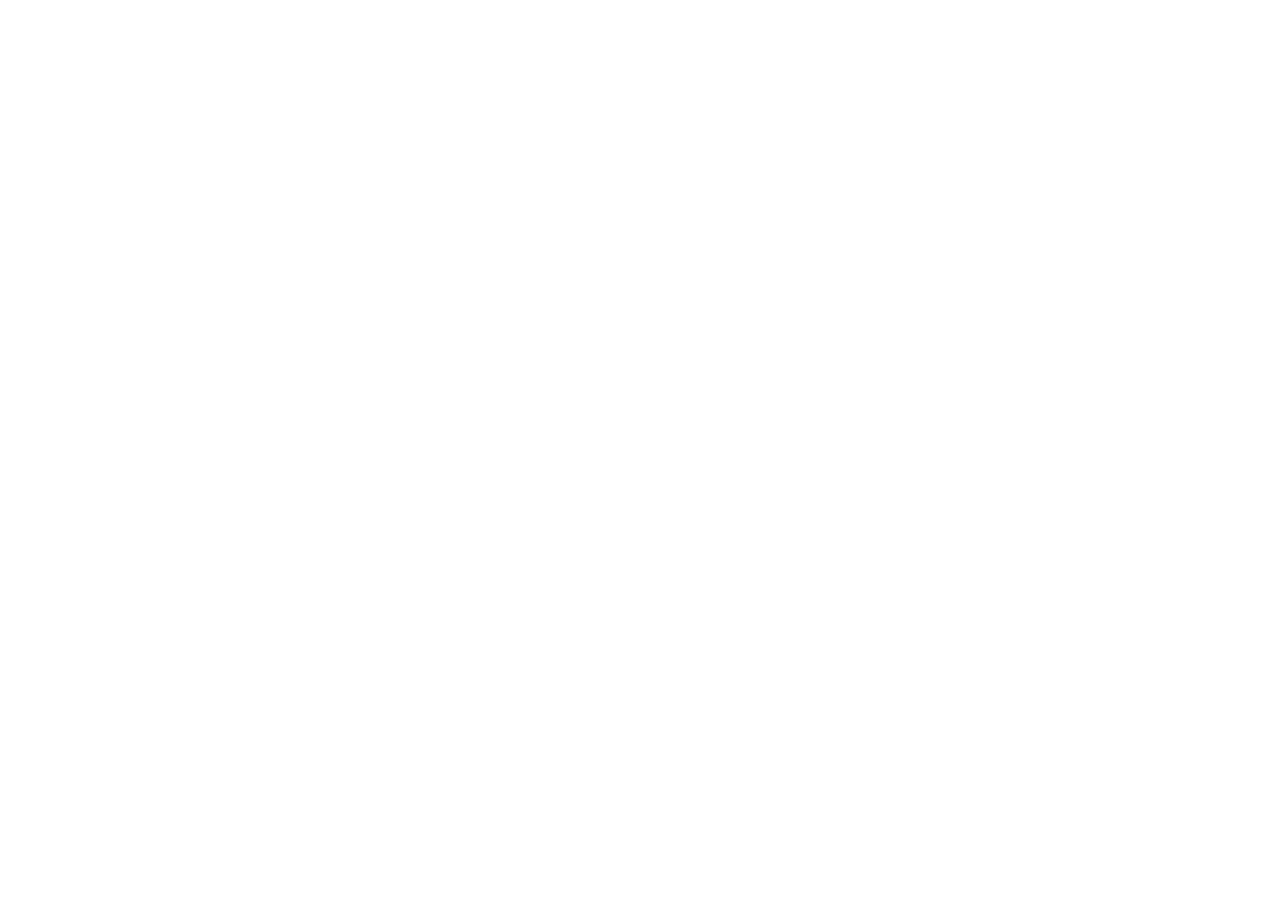
==== login.html @ d41504a4 "init project" ====
<!DOCTYPE html>
<html lang="en">
<head>
    <meta charset="UTF-8">
    <meta http-equiv="X-UA-Compatible" content="IE=edge">
    <meta name="viewport" content="width=device-width, initial-scale=1.0">
    <title>Document</title>
</head>
<body>
    
</body>
</html>
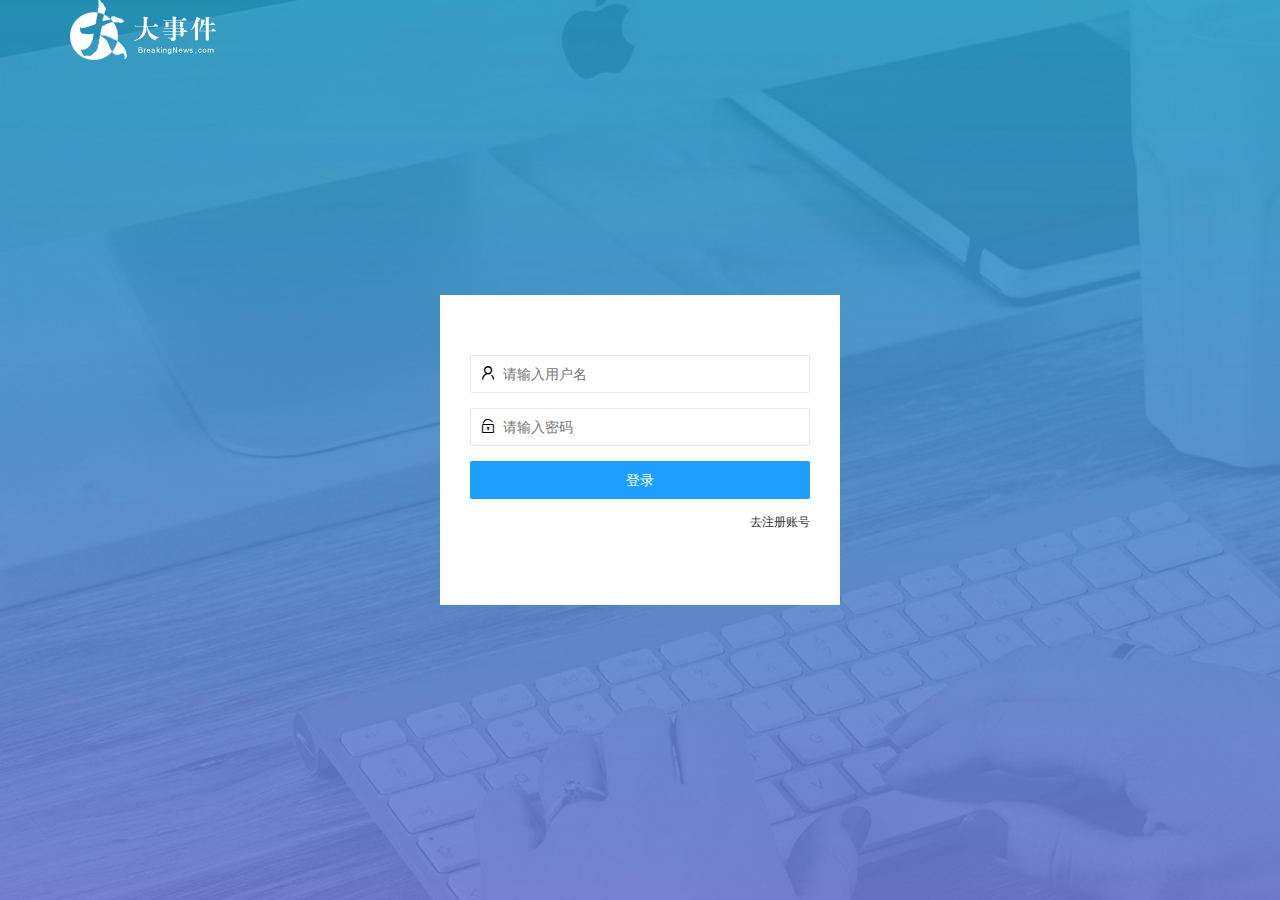
==== commit d4bcec95: "完成了登录/注册功能的开发login.html" ====
--- a/login.html
+++ b/login.html
@@ -1,12 +1,98 @@
 <!DOCTYPE html>
 <html lang="en">
+
 <head>
     <meta charset="UTF-8">
     <meta http-equiv="X-UA-Compatible" content="IE=edge">
     <meta name="viewport" content="width=device-width, initial-scale=1.0">
-    <title>Document</title>
+    <title>大事件-登录/注册</title>
+    <!-- 导入 layui 的样式 -->
+    <link rel="stylesheet" href="./assets/lib/layui/css/layui.css">
+    <!-- 导入自己的样式 -->
+    <link rel="stylesheet" href="./assets/css/login.css">
 </head>
+
 <body>
-    
+    <!-- 头部的 LOGO 区域 -->
+    <div class="layui-main">
+        <img src="./assets/images/logo.png" alt="">
+    </div>
+
+    <!-- 登录/注册区域 -->
+    <div class="loginAndRegBox">
+        <div class="title-box"></div>
+        <!-- 登录的DIV -->
+        <div class="login-box">
+            <!-- 登录的表单 -->
+            <form class="layui-form" id="form-login">
+                <!-- 用户名 -->
+                <div class="layui-form-item">
+                    <i class="layui-icon layui-icon-username"></i>
+                    <input type="text" name="username" required lay-verify="required" placeholder="请输入用户名"
+                        autocomplete="off" class="layui-input">
+                </div>
+                <!-- 密码 -->
+                <div class="layui-form-item">
+                    <i class="layui-icon layui-icon-password"></i>
+                    <input type="password" name="password" required lay-verify="required|pwd" placeholder="请输入密码"
+                        autocomplete="off" class="layui-input">
+                </div>
+                <!-- 登录按钮 -->
+                <div class="layui-form-item">
+                    <!-- 注意：表单提交按钮和普通按钮的区别，就是看有无 lay-submit 这个属性 -->
+                    <button class="layui-btn layui-btn-fluid layui-btn-normal" lay-submit>登录</button>
+                </div>
+                <!-- 去注册账号 -->
+                <div class="layui-form-item links">
+                    <a href="#" id="link_reg">去注册账号</a>
+                </div>
+            </form>
+        </div>
+
+        <!-- 注册的DIV -->
+        <div class="reg-box">
+            <!-- 注册的表单 -->
+            <form class="layui-form" id="form_reg">
+                <!-- 用户名 -->
+                <div class="layui-form-item">
+                    <i class="layui-icon layui-icon-username"></i>
+                    <input type="text" name="username" required lay-verify="required" placeholder="请输入用户名"
+                        autocomplete="off" class="layui-input">
+                </div>
+                <!-- 密码 -->
+                <div class="layui-form-item">
+                    <i class="layui-icon layui-icon-password"></i>
+                    <input type="password" name="password" required lay-verify="required|pwd" placeholder="请输入密码"
+                        autocomplete="off" class="layui-input">
+                </div>
+                <!-- 再次确认密码 -->
+                <div class="layui-form-item">
+                    <i class="layui-icon layui-icon-password"></i>
+                    <input type="password" name="repassword" required lay-verify="required|pwd|repwd" placeholder="再次确认密码"
+                        autocomplete="off" class="layui-input">
+                </div>
+                <!-- 注册按钮 -->
+                <div class="layui-form-item">
+                    <!-- 注意：表单提交按钮和普通按钮的区别，就是看有无 lay-submit 这个属性 -->
+                    <button class="layui-btn layui-btn-fluid layui-btn-normal" lay-submit>注册</button>
+                </div>
+                <!-- 去登录账号 -->
+                <div class="layui-form-item links">
+                    <a href="#" id="link_login">去登录</a>
+                </div>
+            </form>
+        </div>
+    </div>
+
+    <!-- 导入 layui 的JS文件 -->
+    <script src="./assets/lib/layui/layui.all.js"></script>
+    <!-- 导入jQuery -->
+    <script src="./assets/lib/jquery.js"></script>
+    <!-- 导入自己封装的 baseAPI.js -->
+    <!-- 只能放在此位置，因为要等导入了各类包之后，在自己渲染之前 -->
+    <script src="./assets/js/base.js"></script>
+    <!-- 导入自己的login.js -->
+    <script src="./assets/js/login.js"></script>
 </body>
+
 </html>--- a/assets/lib/layui/css/layui.css
+++ b/assets/lib/layui/css/layui.css
@@ -0,0 +1,2 @@
+/** layui-v2.5.5 MIT License By https://www.layui.com */
+ .layui-inline,img{display:inline-block;vertical-align:middle}h1,h2,h3,h4,h5,h6{font-weight:400}.layui-edge,.layui-header,.layui-inline,.layui-main{position:relative}.layui-body,.layui-edge,.layui-elip{overflow:hidden}.layui-btn,.layui-edge,.layui-inline,img{vertical-align:middle}.layui-btn,.layui-disabled,.layui-icon,.layui-unselect{-moz-user-select:none;-webkit-user-select:none;-ms-user-select:none}.layui-elip,.layui-form-checkbox span,.layui-form-pane .layui-form-label{text-overflow:ellipsis;white-space:nowrap}.layui-breadcrumb,.layui-tree-btnGroup{visibility:hidden}blockquote,body,button,dd,div,dl,dt,form,h1,h2,h3,h4,h5,h6,input,li,ol,p,pre,td,textarea,th,ul{margin:0;padding:0;-webkit-tap-highlight-color:rgba(0,0,0,0)}a:active,a:hover{outline:0}img{border:none}li{list-style:none}table{border-collapse:collapse;border-spacing:0}h4,h5,h6{font-size:100%}button,input,optgroup,option,select,textarea{font-family:inherit;font-size:inherit;font-style:inherit;font-weight:inherit;outline:0}pre{white-space:pre-wrap;white-space:-moz-pre-wrap;white-space:-pre-wrap;white-space:-o-pre-wrap;word-wrap:break-word}body{line-height:24px;font:14px Helvetica Neue,Helvetica,PingFang SC,Tahoma,Arial,sans-serif}hr{height:1px;margin:10px 0;border:0;clear:both}a{color:#333;text-decoration:none}a:hover{color:#777}a cite{font-style:normal;*cursor:pointer}.layui-border-box,.layui-border-box *{box-sizing:border-box}.layui-box,.layui-box *{box-sizing:content-box}.layui-clear{clear:both;*zoom:1}.layui-clear:after{content:'\20';clear:both;*zoom:1;display:block;height:0}.layui-inline{*display:inline;*zoom:1}.layui-edge{display:inline-block;width:0;height:0;border-width:6px;border-style:dashed;border-color:transparent}.layui-edge-top{top:-4px;border-bottom-color:#999;border-bottom-style:solid}.layui-edge-right{border-left-color:#999;border-left-style:solid}.layui-edge-bottom{top:2px;border-top-color:#999;border-top-style:solid}.layui-edge-left{border-right-color:#999;border-right-style:solid}.layui-disabled,.layui-disabled:hover{color:#d2d2d2!important;cursor:not-allowed!important}.layui-circle{border-radius:100%}.layui-show{display:block!important}.layui-hide{display:none!important}@font-face{font-family:layui-icon;src:url(../font/iconfont.eot?v=250);src:url(../font/iconfont.eot?v=250#iefix) format('embedded-opentype'),url(../font/iconfont.woff2?v=250) format('woff2'),url(../font/iconfont.woff?v=250) format('woff'),url(../font/iconfont.ttf?v=250) format('truetype'),url(../font/iconfont.svg?v=250#layui-icon) format('svg')}.layui-icon{font-family:layui-icon!important;font-size:16px;font-style:normal;-webkit-font-smoothing:antialiased;-moz-osx-font-smoothing:grayscale}.layui-icon-reply-fill:before{content:"\e611"}.layui-icon-set-fill:before{content:"\e614"}.layui-icon-menu-fill:before{content:"\e60f"}.layui-icon-search:before{content:"\e615"}.layui-icon-share:before{content:"\e641"}.layui-icon-set-sm:before{content:"\e620"}.layui-icon-engine:before{content:"\e628"}.layui-icon-close:before{content:"\1006"}.layui-icon-close-fill:before{content:"\1007"}.layui-icon-chart-screen:before{content:"\e629"}.layui-icon-star:before{content:"\e600"}.layui-icon-circle-dot:before{content:"\e617"}.layui-icon-chat:before{content:"\e606"}.layui-icon-release:before{content:"\e609"}.layui-icon-list:before{content:"\e60a"}.layui-icon-chart:before{content:"\e62c"}.layui-icon-ok-circle:before{content:"\1005"}.layui-icon-layim-theme:before{content:"\e61b"}.layui-icon-table:before{content:"\e62d"}.layui-icon-right:before{content:"\e602"}.layui-icon-left:before{content:"\e603"}.layui-icon-cart-simple:before{content:"\e698"}.layui-icon-face-cry:before{content:"\e69c"}.layui-icon-face-smile:before{content:"\e6af"}.layui-icon-survey:before{content:"\e6b2"}.layui-icon-tree:before{content:"\e62e"}.layui-icon-upload-circle:before{content:"\e62f"}.layui-icon-add-circle:before{content:"\e61f"}.layui-icon-download-circle:before{content:"\e601"}.layui-icon-templeate-1:before{content:"\e630"}.layui-icon-util:before{content:"\e631"}.layui-icon-face-surprised:before{content:"\e664"}.layui-icon-edit:before{content:"\e642"}.layui-icon-speaker:before{content:"\e645"}.layui-icon-down:before{content:"\e61a"}.layui-icon-file:before{content:"\e621"}.layui-icon-layouts:before{content:"\e632"}.layui-icon-rate-half:before{content:"\e6c9"}.layui-icon-add-circle-fine:before{content:"\e608"}.layui-icon-prev-circle:before{content:"\e633"}.layui-icon-read:before{content:"\e705"}.layui-icon-404:before{content:"\e61c"}.layui-icon-carousel:before{content:"\e634"}.layui-icon-help:before{content:"\e607"}.layui-icon-code-circle:before{content:"\e635"}.layui-icon-water:before{content:"\e636"}.layui-icon-username:before{content:"\e66f"}.layui-icon-find-fill:before{content:"\e670"}.layui-icon-about:before{content:"\e60b"}.layui-icon-location:before{content:"\e715"}.layui-icon-up:before{content:"\e619"}.layui-icon-pause:before{content:"\e651"}.layui-icon-date:before{content:"\e637"}.layui-icon-layim-uploadfile:before{content:"\e61d"}.layui-icon-delete:before{content:"\e640"}.layui-icon-play:before{content:"\e652"}.layui-icon-top:before{content:"\e604"}.layui-icon-friends:before{content:"\e612"}.layui-icon-refresh-3:before{content:"\e9aa"}.layui-icon-ok:before{content:"\e605"}.layui-icon-layer:before{content:"\e638"}.layui-icon-face-smile-fine:before{content:"\e60c"}.layui-icon-dollar:before{content:"\e659"}.layui-icon-group:before{content:"\e613"}.layui-icon-layim-download:before{content:"\e61e"}.layui-icon-picture-fine:before{content:"\e60d"}.layui-icon-link:before{content:"\e64c"}.layui-icon-diamond:before{content:"\e735"}.layui-icon-log:before{content:"\e60e"}.layui-icon-rate-solid:before{content:"\e67a"}.layui-icon-fonts-del:before{content:"\e64f"}.layui-icon-unlink:before{content:"\e64d"}.layui-icon-fonts-clear:before{content:"\e639"}.layui-icon-triangle-r:before{content:"\e623"}.layui-icon-circle:before{content:"\e63f"}.layui-icon-radio:before{content:"\e643"}.layui-icon-align-center:before{content:"\e647"}.layui-icon-align-right:before{content:"\e648"}.layui-icon-align-left:before{content:"\e649"}.layui-icon-loading-1:before{content:"\e63e"}.layui-icon-return:before{content:"\e65c"}.layui-icon-fonts-strong:before{content:"\e62b"}.layui-icon-upload:before{content:"\e67c"}.layui-icon-dialogue:before{content:"\e63a"}.layui-icon-video:before{content:"\e6ed"}.layui-icon-headset:before{content:"\e6fc"}.layui-icon-cellphone-fine:before{content:"\e63b"}.layui-icon-add-1:before{content:"\e654"}.layui-icon-face-smile-b:before{content:"\e650"}.layui-icon-fonts-html:before{content:"\e64b"}.layui-icon-form:before{content:"\e63c"}.layui-icon-cart:before{content:"\e657"}.layui-icon-camera-fill:before{content:"\e65d"}.layui-icon-tabs:before{content:"\e62a"}.layui-icon-fonts-code:before{content:"\e64e"}.layui-icon-fire:before{content:"\e756"}.layui-icon-set:before{content:"\e716"}.layui-icon-fonts-u:before{content:"\e646"}.layui-icon-triangle-d:before{content:"\e625"}.layui-icon-tips:before{content:"\e702"}.layui-icon-picture:before{content:"\e64a"}.layui-icon-more-vertical:before{content:"\e671"}.layui-icon-flag:before{content:"\e66c"}.layui-icon-loading:before{content:"\e63d"}.layui-icon-fonts-i:before{content:"\e644"}.layui-icon-refresh-1:before{content:"\e666"}.layui-icon-rmb:before{content:"\e65e"}.layui-icon-home:before{content:"\e68e"}.layui-icon-user:before{content:"\e770"}.layui-icon-notice:before{content:"\e667"}.layui-icon-login-weibo:before{content:"\e675"}.layui-icon-voice:before{content:"\e688"}.layui-icon-upload-drag:before{content:"\e681"}.layui-icon-login-qq:before{content:"\e676"}.layui-icon-snowflake:before{content:"\e6b1"}.layui-icon-file-b:before{content:"\e655"}.layui-icon-template:before{content:"\e663"}.layui-icon-auz:before{content:"\e672"}.layui-icon-console:before{content:"\e665"}.layui-icon-app:before{content:"\e653"}.layui-icon-prev:before{content:"\e65a"}.layui-icon-website:before{content:"\e7ae"}.layui-icon-next:before{content:"\e65b"}.layui-icon-component:before{content:"\e857"}.layui-icon-more:before{content:"\e65f"}.layui-icon-login-wechat:before{content:"\e677"}.layui-icon-shrink-right:before{content:"\e668"}.layui-icon-spread-left:before{content:"\e66b"}.layui-icon-camera:before{content:"\e660"}.layui-icon-note:before{content:"\e66e"}.layui-icon-refresh:before{content:"\e669"}.layui-icon-female:before{content:"\e661"}.layui-icon-male:before{content:"\e662"}.layui-icon-password:before{content:"\e673"}.layui-icon-senior:before{content:"\e674"}.layui-icon-theme:before{content:"\e66a"}.layui-icon-tread:before{content:"\e6c5"}.layui-icon-praise:before{content:"\e6c6"}.layui-icon-star-fill:before{content:"\e658"}.layui-icon-rate:before{content:"\e67b"}.layui-icon-template-1:before{content:"\e656"}.layui-icon-vercode:before{content:"\e679"}.layui-icon-cellphone:before{content:"\e678"}.layui-icon-screen-full:before{content:"\e622"}.layui-icon-screen-restore:before{content:"\e758"}.layui-icon-cols:before{content:"\e610"}.layui-icon-export:before{content:"\e67d"}.layui-icon-print:before{content:"\e66d"}.layui-icon-slider:before{content:"\e714"}.layui-icon-addition:before{content:"\e624"}.layui-icon-subtraction:before{content:"\e67e"}.layui-icon-service:before{content:"\e626"}.layui-icon-transfer:before{content:"\e691"}.layui-main{width:1140px;margin:0 auto}.layui-header{z-index:1000;height:60px}.layui-header a:hover{transition:all .5s;-webkit-transition:all .5s}.layui-side{position:fixed;left:0;top:0;bottom:0;z-index:999;width:200px;overflow-x:hidden}.layui-side-scroll{position:relative;width:220px;height:100%;overflow-x:hidden}.layui-body{position:absolute;left:200px;right:0;top:0;bottom:0;z-index:998;width:auto;overflow-y:auto;box-sizing:border-box}.layui-layout-body{overflow:hidden}.layui-layout-admin .layui-header{background-color:#23262E}.layui-layout-admin .layui-side{top:60px;width:200px;overflow-x:hidden}.layui-layout-admin .layui-body{position:fixed;top:60px;bottom:44px}.layui-layout-admin .layui-main{width:auto;margin:0 15px}.layui-layout-admin .layui-footer{position:fixed;left:200px;right:0;bottom:0;height:44px;line-height:44px;padding:0 15px;background-color:#eee}.layui-layout-admin .layui-logo{position:absolute;left:0;top:0;width:200px;height:100%;line-height:60px;text-align:center;color:#009688;font-size:16px}.layui-layout-admin .layui-header .layui-nav{background:0 0}.layui-layout-left{position:absolute!important;left:200px;top:0}.layui-layout-right{position:absolute!important;right:0;top:0}.layui-container{position:relative;margin:0 auto;padding:0 15px;box-sizing:border-box}.layui-fluid{position:relative;margin:0 auto;padding:0 15px}.layui-row:after,.layui-row:before{content:'';display:block;clear:both}.layui-col-lg1,.layui-col-lg10,.layui-col-lg11,.layui-col-lg12,.layui-col-lg2,.layui-col-lg3,.layui-col-lg4,.layui-col-lg5,.layui-col-lg6,.layui-col-lg7,.layui-col-lg8,.layui-col-lg9,.layui-col-md1,.layui-col-md10,.layui-col-md11,.layui-col-md12,.layui-col-md2,.layui-col-md3,.layui-col-md4,.layui-col-md5,.layui-col-md6,.layui-col-md7,.layui-col-md8,.layui-col-md9,.layui-col-sm1,.layui-col-sm10,.layui-col-sm11,.layui-col-sm12,.layui-col-sm2,.layui-col-sm3,.layui-col-sm4,.layui-col-sm5,.layui-col-sm6,.layui-col-sm7,.layui-col-sm8,.layui-col-sm9,.layui-col-xs1,.layui-col-xs10,.layui-col-xs11,.layui-col-xs12,.layui-col-xs2,.layui-col-xs3,.layui-col-xs4,.layui-col-xs5,.layui-col-xs6,.layui-col-xs7,.layui-col-xs8,.layui-col-xs9{position:relative;display:block;box-sizing:border-box}.layui-col-xs1,.layui-col-xs10,.layui-col-xs11,.layui-col-xs12,.layui-col-xs2,.layui-col-xs3,.layui-col-xs4,.layui-col-xs5,.layui-col-xs6,.layui-col-xs7,.layui-col-xs8,.layui-col-xs9{float:left}.layui-col-xs1{width:8.33333333%}.layui-col-xs2{width:16.66666667%}.layui-col-xs3{width:25%}.layui-col-xs4{width:33.33333333%}.layui-col-xs5{width:41.66666667%}.layui-col-xs6{width:50%}.layui-col-xs7{width:58.33333333%}.layui-col-xs8{width:66.66666667%}.layui-col-xs9{width:75%}.layui-col-xs10{width:83.33333333%}.layui-col-xs11{width:91.66666667%}.layui-col-xs12{width:100%}.layui-col-xs-offset1{margin-left:8.33333333%}.layui-col-xs-offset2{margin-left:16.66666667%}.layui-col-xs-offset3{margin-left:25%}.layui-col-xs-offset4{margin-left:33.33333333%}.layui-col-xs-offset5{margin-left:41.66666667%}.layui-col-xs-offset6{margin-left:50%}.layui-col-xs-offset7{margin-left:58.33333333%}.layui-col-xs-offset8{margin-left:66.66666667%}.layui-col-xs-offset9{margin-left:75%}.layui-col-xs-offset10{margin-left:83.33333333%}.layui-col-xs-offset11{margin-left:91.66666667%}.layui-col-xs-offset12{margin-left:100%}@media screen and (max-width:768px){.layui-hide-xs{display:none!important}.layui-show-xs-block{display:block!important}.layui-show-xs-inline{display:inline!important}.layui-show-xs-inline-block{display:inline-block!important}}@media screen and (min-width:768px){.layui-container{width:750px}.layui-hide-sm{display:none!important}.layui-show-sm-block{display:block!important}.layui-show-sm-inline{display:inline!important}.layui-show-sm-inline-block{display:inline-block!important}.layui-col-sm1,.layui-col-sm10,.layui-col-sm11,.layui-col-sm12,.layui-col-sm2,.layui-col-sm3,.layui-col-sm4,.layui-col-sm5,.layui-col-sm6,.layui-col-sm7,.layui-col-sm8,.layui-col-sm9{float:left}.layui-col-sm1{width:8.33333333%}.layui-col-sm2{width:16.66666667%}.layui-col-sm3{width:25%}.layui-col-sm4{width:33.33333333%}.layui-col-sm5{width:41.66666667%}.layui-col-sm6{width:50%}.layui-col-sm7{width:58.33333333%}.layui-col-sm8{width:66.66666667%}.layui-col-sm9{width:75%}.layui-col-sm10{width:83.33333333%}.layui-col-sm11{width:91.66666667%}.layui-col-sm12{width:100%}.layui-col-sm-offset1{margin-left:8.33333333%}.layui-col-sm-offset2{margin-left:16.66666667%}.layui-col-sm-offset3{margin-left:25%}.layui-col-sm-offset4{margin-left:33.33333333%}.layui-col-sm-offset5{margin-left:41.66666667%}.layui-col-sm-offset6{margin-left:50%}.layui-col-sm-offset7{margin-left:58.33333333%}.layui-col-sm-offset8{margin-left:66.66666667%}.layui-col-sm-offset9{margin-left:75%}.layui-col-sm-offset10{margin-left:83.33333333%}.layui-col-sm-offset11{margin-left:91.66666667%}.layui-col-sm-offset12{margin-left:100%}}@media screen and (min-width:992px){.layui-container{width:970px}.layui-hide-md{display:none!important}.layui-show-md-block{display:block!important}.layui-show-md-inline{display:inline!important}.layui-show-md-inline-block{display:inline-block!important}.layui-col-md1,.layui-col-md10,.layui-col-md11,.layui-col-md12,.layui-col-md2,.layui-col-md3,.layui-col-md4,.layui-col-md5,.layui-col-md6,.layui-col-md7,.layui-col-md8,.layui-col-md9{float:left}.layui-col-md1{width:8.33333333%}.layui-col-md2{width:16.66666667%}.layui-col-md3{width:25%}.layui-col-md4{width:33.33333333%}.layui-col-md5{width:41.66666667%}.layui-col-md6{width:50%}.layui-col-md7{width:58.33333333%}.layui-col-md8{width:66.66666667%}.layui-col-md9{width:75%}.layui-col-md10{width:83.33333333%}.layui-col-md11{width:91.66666667%}.layui-col-md12{width:100%}.layui-col-md-offset1{margin-left:8.33333333%}.layui-col-md-offset2{margin-left:16.66666667%}.layui-col-md-offset3{margin-left:25%}.layui-col-md-offset4{margin-left:33.33333333%}.layui-col-md-offset5{margin-left:41.66666667%}.layui-col-md-offset6{margin-left:50%}.layui-col-md-offset7{margin-left:58.33333333%}.layui-col-md-offset8{margin-left:66.66666667%}.layui-col-md-offset9{margin-left:75%}.layui-col-md-offset10{margin-left:83.33333333%}.layui-col-md-offset11{margin-left:91.66666667%}.layui-col-md-offset12{margin-left:100%}}@media screen and (min-width:1200px){.layui-container{width:1170px}.layui-hide-lg{display:none!important}.layui-show-lg-block{display:block!important}.layui-show-lg-inline{display:inline!important}.layui-show-lg-inline-block{display:inline-block!important}.layui-col-lg1,.layui-col-lg10,.layui-col-lg11,.layui-col-lg12,.layui-col-lg2,.layui-col-lg3,.layui-col-lg4,.layui-col-lg5,.layui-col-lg6,.layui-col-lg7,.layui-col-lg8,.layui-col-lg9{float:left}.layui-col-lg1{width:8.33333333%}.layui-col-lg2{width:16.66666667%}.layui-col-lg3{width:25%}.layui-col-lg4{width:33.33333333%}.layui-col-lg5{width:41.66666667%}.layui-col-lg6{width:50%}.layui-col-lg7{width:58.33333333%}.layui-col-lg8{width:66.66666667%}.layui-col-lg9{width:75%}.layui-col-lg10{width:83.33333333%}.layui-col-lg11{width:91.66666667%}.layui-col-lg12{width:100%}.layui-col-lg-offset1{margin-left:8.33333333%}.layui-col-lg-offset2{margin-left:16.66666667%}.layui-col-lg-offset3{margin-left:25%}.layui-col-lg-offset4{margin-left:33.33333333%}.layui-col-lg-offset5{margin-left:41.66666667%}.layui-col-lg-offset6{margin-left:50%}.layui-col-lg-offset7{margin-left:58.33333333%}.layui-col-lg-offset8{margin-left:66.66666667%}.layui-col-lg-offset9{margin-left:75%}.layui-col-lg-offset10{margin-left:83.33333333%}.layui-col-lg-offset11{margin-left:91.66666667%}.layui-col-lg-offset12{margin-left:100%}}.layui-col-space1{margin:-.5px}.layui-col-space1>*{padding:.5px}.layui-col-space3{margin:-1.5px}.layui-col-space3>*{padding:1.5px}.layui-col-space5{margin:-2.5px}.layui-col-space5>*{padding:2.5px}.layui-col-space8{margin:-3.5px}.layui-col-space8>*{padding:3.5px}.layui-col-space10{margin:-5px}.layui-col-space10>*{padding:5px}.layui-col-space12{margin:-6px}.layui-col-space12>*{padding:6px}.layui-col-space15{margin:-7.5px}.layui-col-space15>*{padding:7.5px}.layui-col-space18{margin:-9px}.layui-col-space18>*{padding:9px}.layui-col-space20{margin:-10px}.layui-col-space20>*{padding:10px}.layui-col-space22{margin:-11px}.layui-col-space22>*{padding:11px}.layui-col-space25{margin:-12.5px}.layui-col-space25>*{padding:12.5px}.layui-col-space30{margin:-15px}.layui-col-space30>*{padding:15px}.layui-btn,.layui-input,.layui-select,.layui-textarea,.layui-upload-button{outline:0;-webkit-appearance:none;transition:all .3s;-webkit-transition:all .3s;box-sizing:border-box}.layui-elem-quote{margin-bottom:10px;padding:15px;line-height:22px;border-left:5px solid #009688;border-radius:0 2px 2px 0;background-color:#f2f2f2}.layui-quote-nm{border-style:solid;border-width:1px 1px 1px 5px;background:0 0}.layui-elem-field{margin-bottom:10px;padding:0;border-width:1px;border-style:solid}.layui-elem-field legend{margin-left:20px;padding:0 10px;font-size:20px;font-weight:300}.layui-field-title{margin:10px 0 20px;border-width:1px 0 0}.layui-field-box{padding:10px 15px}.layui-field-title .layui-field-box{padding:10px 0}.layui-progress{position:relative;height:6px;border-radius:20px;background-color:#e2e2e2}.layui-progress-bar{position:absolute;left:0;top:0;width:0;max-width:100%;height:6px;border-radius:20px;text-align:right;background-color:#5FB878;transition:all .3s;-webkit-transition:all .3s}.layui-progress-big,.layui-progress-big .layui-progress-bar{height:18px;line-height:18px}.layui-progress-text{position:relative;top:-20px;line-height:18px;font-size:12px;color:#666}.layui-progress-big .layui-progress-text{position:static;padding:0 10px;color:#fff}.layui-collapse{border-width:1px;border-style:solid;border-radius:2px}.layui-colla-content,.layui-colla-item{border-top-width:1px;border-top-style:solid}.layui-colla-item:first-child{border-top:none}.layui-colla-title{position:relative;height:42px;line-height:42px;padding:0 15px 0 35px;color:#333;background-color:#f2f2f2;cursor:pointer;font-size:14px;overflow:hidden}.layui-colla-content{display:none;padding:10px 15px;line-height:22px;color:#666}.layui-colla-icon{position:absolute;left:15px;top:0;font-size:14px}.layui-card{margin-bottom:15px;border-radius:2px;background-color:#fff;box-shadow:0 1px 2px 0 rgba(0,0,0,.05)}.layui-card:last-child{margin-bottom:0}.layui-card-header{position:relative;height:42px;line-height:42px;padding:0 15px;border-bottom:1px solid #f6f6f6;color:#333;border-radius:2px 2px 0 0;font-size:14px}.layui-bg-black,.layui-bg-blue,.layui-bg-cyan,.layui-bg-green,.layui-bg-orange,.layui-bg-red{color:#fff!important}.layui-card-body{position:relative;padding:10px 15px;line-height:24px}.layui-card-body[pad15]{padding:15px}.layui-card-body[pad20]{padding:20px}.layui-card-body .layui-table{margin:5px 0}.layui-card .layui-tab{margin:0}.layui-panel-window{position:relative;padding:15px;border-radius:0;border-top:5px solid #E6E6E6;background-color:#fff}.layui-auxiliar-moving{position:fixed;left:0;right:0;top:0;bottom:0;width:100%;height:100%;background:0 0;z-index:9999999999}.layui-form-label,.layui-form-mid,.layui-form-select,.layui-input-block,.layui-input-inline,.layui-textarea{position:relative}.layui-bg-red{background-color:#FF5722!important}.layui-bg-orange{background-color:#FFB800!important}.layui-bg-green{background-color:#009688!important}.layui-bg-cyan{background-color:#2F4056!important}.layui-bg-blue{background-color:#1E9FFF!important}.layui-bg-black{background-color:#393D49!important}.layui-bg-gray{background-color:#eee!important;color:#666!important}.layui-badge-rim,.layui-colla-content,.layui-colla-item,.layui-collapse,.layui-elem-field,.layui-form-pane .layui-form-item[pane],.layui-form-pane .layui-form-label,.layui-input,.layui-layedit,.layui-layedit-tool,.layui-quote-nm,.layui-select,.layui-tab-bar,.layui-tab-card,.layui-tab-title,.layui-tab-title .layui-this:after,.layui-textarea{border-color:#e6e6e6}.layui-timeline-item:before,hr{background-color:#e6e6e6}.layui-text{line-height:22px;font-size:14px;color:#666}.layui-text h1,.layui-text h2,.layui-text h3{font-weight:500;color:#333}.layui-text h1{font-size:30px}.layui-text h2{font-size:24px}.layui-text h3{font-size:18px}.layui-text a:not(.layui-btn){color:#01AAED}.layui-text a:not(.layui-btn):hover{text-decoration:underline}.layui-text ul{padding:5px 0 5px 15px}.layui-text ul li{margin-top:5px;list-style-type:disc}.layui-text em,.layui-word-aux{color:#999!important;padding:0 5px!important}.layui-btn{display:inline-block;height:38px;line-height:38px;padding:0 18px;background-color:#009688;color:#fff;white-space:nowrap;text-align:center;font-size:14px;border:none;border-radius:2px;cursor:pointer}.layui-btn:hover{opacity:.8;filter:alpha(opacity=80);color:#fff}.layui-btn:active{opacity:1;filter:alpha(opacity=100)}.layui-btn+.layui-btn{margin-left:10px}.layui-btn-container{font-size:0}.layui-btn-container .layui-btn{margin-right:10px;margin-bottom:10px}.layui-btn-container .layui-btn+.layui-btn{margin-left:0}.layui-table .layui-btn-container .layui-btn{margin-bottom:9px}.layui-btn-radius{border-radius:100px}.layui-btn .layui-icon{margin-right:3px;font-size:18px;vertical-align:bottom;vertical-align:middle\9}.layui-btn-primary{border:1px solid #C9C9C9;background-color:#fff;color:#555}.layui-btn-primary:hover{border-color:#009688;color:#333}.layui-btn-normal{background-color:#1E9FFF}.layui-btn-warm{background-color:#FFB800}.layui-btn-danger{background-color:#FF5722}.layui-btn-checked{background-color:#5FB878}.layui-btn-disabled,.layui-btn-disabled:active,.layui-btn-disabled:hover{border:1px solid #e6e6e6;background-color:#FBFBFB;color:#C9C9C9;cursor:not-allowed;opacity:1}.layui-btn-lg{height:44px;line-height:44px;padding:0 25px;font-size:16px}.layui-btn-sm{height:30px;line-height:30px;padding:0 10px;font-size:12px}.layui-btn-sm i{font-size:16px!important}.layui-btn-xs{height:22px;line-height:22px;padding:0 5px;font-size:12px}.layui-btn-xs i{font-size:14px!important}.layui-btn-group{display:inline-block;vertical-align:middle;font-size:0}.layui-btn-group .layui-btn{margin-left:0!important;margin-right:0!important;border-left:1px solid rgba(255,255,255,.5);border-radius:0}.layui-btn-group .layui-btn-primary{border-left:none}.layui-btn-group .layui-btn-primary:hover{border-color:#C9C9C9;color:#009688}.layui-btn-group .layui-btn:first-child{border-left:none;border-radius:2px 0 0 2px}.layui-btn-group .layui-btn-primary:first-child{border-left:1px solid #c9c9c9}.layui-btn-group .layui-btn:last-child{border-radius:0 2px 2px 0}.layui-btn-group .layui-btn+.layui-btn{margin-left:0}.layui-btn-group+.layui-btn-group{margin-left:10px}.layui-btn-fluid{width:100%}.layui-input,.layui-select,.layui-textarea{height:38px;line-height:1.3;line-height:38px\9;border-width:1px;border-style:solid;background-color:#fff;border-radius:2px}.layui-input::-webkit-input-placeholder,.layui-select::-webkit-input-placeholder,.layui-textarea::-webkit-input-placeholder{line-height:1.3}.layui-input,.layui-textarea{display:block;width:100%;padding-left:10px}.layui-input:hover,.layui-textarea:hover{border-color:#D2D2D2!important}.layui-input:focus,.layui-textarea:focus{border-color:#C9C9C9!important}.layui-textarea{min-height:100px;height:auto;line-height:20px;padding:6px 10px;resize:vertical}.layui-select{padding:0 10px}.layui-form input[type=checkbox],.layui-form input[type=radio],.layui-form select{display:none}.layui-form [lay-ignore]{display:initial}.layui-form-item{margin-bottom:15px;clear:both;*zoom:1}.layui-form-item:after{content:'\20';clear:both;*zoom:1;display:block;height:0}.layui-form-label{float:left;display:block;padding:9px 15px;width:80px;font-weight:400;line-height:20px;text-align:right}.layui-form-label-col{display:block;float:none;padding:9px 0;line-height:20px;text-align:left}.layui-form-item .layui-inline{margin-bottom:5px;margin-right:10px}.layui-input-block{margin-left:110px;min-height:36px}.layui-input-inline{display:inline-block;vertical-align:middle}.layui-form-item .layui-input-inline{float:left;width:190px;margin-right:10px}.layui-form-text .layui-input-inline{width:auto}.layui-form-mid{float:left;display:block;padding:9px 0!important;line-height:20px;margin-right:10px}.layui-form-danger+.layui-form-select .layui-input,.layui-form-danger:focus{border-color:#FF5722!important}.layui-form-select .layui-input{padding-right:30px;cursor:pointer}.layui-form-select .layui-edge{position:absolute;right:10px;top:50%;margin-top:-3px;cursor:pointer;border-width:6px;border-top-color:#c2c2c2;border-top-style:solid;transition:all .3s;-webkit-transition:all .3s}.layui-form-select dl{display:none;position:absolute;left:0;top:42px;padding:5px 0;z-index:899;min-width:100%;border:1px solid #d2d2d2;max-height:300px;overflow-y:auto;background-color:#fff;border-radius:2px;box-shadow:0 2px 4px rgba(0,0,0,.12);box-sizing:border-box}.layui-form-select dl dd,.layui-form-select dl dt{padding:0 10px;line-height:36px;white-space:nowrap;overflow:hidden;text-overflow:ellipsis}.layui-form-select dl dt{font-size:12px;color:#999}.layui-form-select dl dd{cursor:pointer}.layui-form-select dl dd:hover{background-color:#f2f2f2;-webkit-transition:.5s all;transition:.5s all}.layui-form-select .layui-select-group dd{padding-left:20px}.layui-form-select dl dd.layui-select-tips{padding-left:10px!important;color:#999}.layui-form-select dl dd.layui-this{background-color:#5FB878;color:#fff}.layui-form-checkbox,.layui-form-select dl dd.layui-disabled{background-color:#fff}.layui-form-selected dl{display:block}.layui-form-checkbox,.layui-form-checkbox *,.layui-form-switch{display:inline-block;vertical-align:middle}.layui-form-selected .layui-edge{margin-top:-9px;-webkit-transform:rotate(180deg);transform:rotate(180deg);margin-top:-3px\9}:root .layui-form-selected .layui-edge{margin-top:-9px\0/IE9}.layui-form-selectup dl{top:auto;bottom:42px}.layui-select-none{margin:5px 0;text-align:center;color:#999}.layui-select-disabled .layui-disabled{border-color:#eee!important}.layui-select-disabled .layui-edge{border-top-color:#d2d2d2}.layui-form-checkbox{position:relative;height:30px;line-height:30px;margin-right:10px;padding-right:30px;cursor:pointer;font-size:0;-webkit-transition:.1s linear;transition:.1s linear;box-sizing:border-box}.layui-form-checkbox span{padding:0 10px;height:100%;font-size:14px;border-radius:2px 0 0 2px;background-color:#d2d2d2;color:#fff;overflow:hidden}.layui-form-checkbox:hover span{background-color:#c2c2c2}.layui-form-checkbox i{position:absolute;right:0;top:0;width:30px;height:28px;border:1px solid #d2d2d2;border-left:none;border-radius:0 2px 2px 0;color:#fff;font-size:20px;text-align:center}.layui-form-checkbox:hover i{border-color:#c2c2c2;color:#c2c2c2}.layui-form-checked,.layui-form-checked:hover{border-color:#5FB878}.layui-form-checked span,.layui-form-checked:hover span{background-color:#5FB878}.layui-form-checked i,.layui-form-checked:hover i{color:#5FB878}.layui-form-item .layui-form-checkbox{margin-top:4px}.layui-form-checkbox[lay-skin=primary]{height:auto!important;line-height:normal!important;min-width:18px;min-height:18px;border:none!important;margin-right:0;padding-left:28px;padding-right:0;background:0 0}.layui-form-checkbox[lay-skin=primary] span{padding-left:0;padding-right:15px;line-height:18px;background:0 0;color:#666}.layui-form-checkbox[lay-skin=primary] i{right:auto;left:0;width:16px;height:16px;line-height:16px;border:1px solid #d2d2d2;font-size:12px;border-radius:2px;background-color:#fff;-webkit-transition:.1s linear;transition:.1s linear}.layui-form-checkbox[lay-skin=primary]:hover i{border-color:#5FB878;color:#fff}.layui-form-checked[lay-skin=primary] i{border-color:#5FB878!important;background-color:#5FB878;color:#fff}.layui-checkbox-disbaled[lay-skin=primary] span{background:0 0!important;color:#c2c2c2}.layui-checkbox-disbaled[lay-skin=primary]:hover i{border-color:#d2d2d2}.layui-form-item .layui-form-checkbox[lay-skin=primary]{margin-top:10px}.layui-form-switch{position:relative;height:22px;line-height:22px;min-width:35px;padding:0 5px;margin-top:8px;border:1px solid #d2d2d2;border-radius:20px;cursor:pointer;background-color:#fff;-webkit-transition:.1s linear;transition:.1s linear}.layui-form-switch i{position:absolute;left:5px;top:3px;width:16px;height:16px;border-radius:20px;background-color:#d2d2d2;-webkit-transition:.1s linear;transition:.1s linear}.layui-form-switch em{position:relative;top:0;width:25px;margin-left:21px;padding:0!important;text-align:center!important;color:#999!important;font-style:normal!important;font-size:12px}.layui-form-onswitch{border-color:#5FB878;background-color:#5FB878}.layui-checkbox-disbaled,.layui-checkbox-disbaled i{border-color:#e2e2e2!important}.layui-form-onswitch i{left:100%;margin-left:-21px;background-color:#fff}.layui-form-onswitch em{margin-left:5px;margin-right:21px;color:#fff!important}.layui-checkbox-disbaled span{background-color:#e2e2e2!important}.layui-checkbox-disbaled:hover i{color:#fff!important}[lay-radio]{display:none}.layui-form-radio,.layui-form-radio *{display:inline-block;vertical-align:middle}.layui-form-radio{line-height:28px;margin:6px 10px 0 0;padding-right:10px;cursor:pointer;font-size:0}.layui-form-radio *{font-size:14px}.layui-form-radio>i{margin-right:8px;font-size:22px;color:#c2c2c2}.layui-form-radio>i:hover,.layui-form-radioed>i{color:#5FB878}.layui-radio-disbaled>i{color:#e2e2e2!important}.layui-form-pane .layui-form-label{width:110px;padding:8px 15px;height:38px;line-height:20px;border-width:1px;border-style:solid;border-radius:2px 0 0 2px;text-align:center;background-color:#FBFBFB;overflow:hidden;box-sizing:border-box}.layui-form-pane .layui-input-inline{margin-left:-1px}.layui-form-pane .layui-input-block{margin-left:110px;left:-1px}.layui-form-pane .layui-input{border-radius:0 2px 2px 0}.layui-form-pane .layui-form-text .layui-form-label{float:none;width:100%;border-radius:2px;box-sizing:border-box;text-align:left}.layui-form-pane .layui-form-text .layui-input-inline{display:block;margin:0;top:-1px;clear:both}.layui-form-pane .layui-form-text .layui-input-block{margin:0;left:0;top:-1px}.layui-form-pane .layui-form-text .layui-textarea{min-height:100px;border-radius:0 0 2px 2px}.layui-form-pane .layui-form-checkbox{margin:4px 0 4px 10px}.layui-form-pane .layui-form-radio,.layui-form-pane .layui-form-switch{margin-top:6px;margin-left:10px}.layui-form-pane .layui-form-item[pane]{position:relative;border-width:1px;border-style:solid}.layui-form-pane .layui-form-item[pane] .layui-form-label{position:absolute;left:0;top:0;height:100%;border-width:0 1px 0 0}.layui-form-pane .layui-form-item[pane] .layui-input-inline{margin-left:110px}@media screen and (max-width:450px){.layui-form-item .layui-form-label{text-overflow:ellipsis;overflow:hidden;white-space:nowrap}.layui-form-item .layui-inline{display:block;margin-right:0;margin-bottom:20px;clear:both}.layui-form-item .layui-inline:after{content:'\20';clear:both;display:block;height:0}.layui-form-item .layui-input-inline{display:block;float:none;left:-3px;width:auto;margin:0 0 10px 112px}.layui-form-item .layui-input-inline+.layui-form-mid{margin-left:110px;top:-5px;padding:0}.layui-form-item .layui-form-checkbox{margin-right:5px;margin-bottom:5px}}.layui-layedit{border-width:1px;border-style:solid;border-radius:2px}.layui-layedit-tool{padding:3px 5px;border-bottom-width:1px;border-bottom-style:solid;font-size:0}.layedit-tool-fixed{position:fixed;top:0;border-top:1px solid #e2e2e2}.layui-layedit-tool .layedit-tool-mid,.layui-layedit-tool .layui-icon{display:inline-block;vertical-align:middle;text-align:center;font-size:14px}.layui-layedit-tool .layui-icon{position:relative;width:32px;height:30px;line-height:30px;margin:3px 5px;color:#777;cursor:pointer;border-radius:2px}.layui-layedit-tool .layui-icon:hover{color:#393D49}.layui-layedit-tool .layui-icon:active{color:#000}.layui-layedit-tool .layedit-tool-active{background-color:#e2e2e2;color:#000}.layui-layedit-tool .layui-disabled,.layui-layedit-tool .layui-disabled:hover{color:#d2d2d2;cursor:not-allowed}.layui-layedit-tool .layedit-tool-mid{width:1px;height:18px;margin:0 10px;background-color:#d2d2d2}.layedit-tool-html{width:50px!important;font-size:30px!important}.layedit-tool-b,.layedit-tool-code,.layedit-tool-help{font-size:16px!important}.layedit-tool-d,.layedit-tool-face,.layedit-tool-image,.layedit-tool-unlink{font-size:18px!important}.layedit-tool-image input{position:absolute;font-size:0;left:0;top:0;width:100%;height:100%;opacity:.01;filter:Alpha(opacity=1);cursor:pointer}.layui-layedit-iframe iframe{display:block;width:100%}#LAY_layedit_code{overflow:hidden}.layui-laypage{display:inline-block;*display:inline;*zoom:1;vertical-align:middle;margin:10px 0;font-size:0}.layui-laypage>a:first-child,.layui-laypage>a:first-child em{border-radius:2px 0 0 2px}.layui-laypage>a:last-child,.layui-laypage>a:last-child em{border-radius:0 2px 2px 0}.layui-laypage>:first-child{margin-left:0!important}.layui-laypage>:last-child{margin-right:0!important}.layui-laypage a,.layui-laypage button,.layui-laypage input,.layui-laypage select,.layui-laypage span{border:1px solid #e2e2e2}.layui-laypage a,.layui-laypage span{display:inline-block;*display:inline;*zoom:1;vertical-align:middle;padding:0 15px;height:28px;line-height:28px;margin:0 -1px 5px 0;background-color:#fff;color:#333;font-size:12px}.layui-flow-more a *,.layui-laypage input,.layui-table-view select[lay-ignore]{display:inline-block}.layui-laypage a:hover{color:#009688}.layui-laypage em{font-style:normal}.layui-laypage .layui-laypage-spr{color:#999;font-weight:700}.layui-laypage a{text-decoration:none}.layui-laypage .layui-laypage-curr{position:relative}.layui-laypage .layui-laypage-curr em{position:relative;color:#fff}.layui-laypage .layui-laypage-curr .layui-laypage-em{position:absolute;left:-1px;top:-1px;padding:1px;width:100%;height:100%;background-color:#009688}.layui-laypage-em{border-radius:2px}.layui-laypage-next em,.layui-laypage-prev em{font-family:Sim sun;font-size:16px}.layui-laypage .layui-laypage-count,.layui-laypage .layui-laypage-limits,.layui-laypage .layui-laypage-refresh,.layui-laypage .layui-laypage-skip{margin-left:10px;margin-right:10px;padding:0;border:none}.layui-laypage .layui-laypage-limits,.layui-laypage .layui-laypage-refresh{vertical-align:top}.layui-laypage .layui-laypage-refresh i{font-size:18px;cursor:pointer}.layui-laypage select{height:22px;padding:3px;border-radius:2px;cursor:pointer}.layui-laypage .layui-laypage-skip{height:30px;line-height:30px;color:#999}.layui-laypage button,.layui-laypage input{height:30px;line-height:30px;border-radius:2px;vertical-align:top;background-color:#fff;box-sizing:border-box}.layui-laypage input{width:40px;margin:0 10px;padding:0 3px;text-align:center}.layui-laypage input:focus,.layui-laypage select:focus{border-color:#009688!important}.layui-laypage button{margin-left:10px;padding:0 10px;cursor:pointer}.layui-table,.layui-table-view{margin:10px 0}.layui-flow-more{margin:10px 0;text-align:center;color:#999;font-size:14px}.layui-flow-more a{height:32px;line-height:32px}.layui-flow-more a *{vertical-align:top}.layui-flow-more a cite{padding:0 20px;border-radius:3px;background-color:#eee;color:#333;font-style:normal}.layui-flow-more a cite:hover{opacity:.8}.layui-flow-more a i{font-size:30px;color:#737383}.layui-table{width:100%;background-color:#fff;color:#666}.layui-table tr{transition:all .3s;-webkit-transition:all .3s}.layui-table th{text-align:left;font-weight:400}.layui-table tbody tr:hover,.layui-table thead tr,.layui-table-click,.layui-table-header,.layui-table-hover,.layui-table-mend,.layui-table-patch,.layui-table-tool,.layui-table-total,.layui-table-total tr,.layui-table[lay-even] tr:nth-child(even){background-color:#f2f2f2}.layui-table td,.layui-table th,.layui-table-col-set,.layui-table-fixed-r,.layui-table-grid-down,.layui-table-header,.layui-table-page,.layui-table-tips-main,.layui-table-tool,.layui-table-total,.layui-table-view,.layui-table[lay-skin=line],.layui-table[lay-skin=row]{border-width:1px;border-style:solid;border-color:#e6e6e6}.layui-table td,.layui-table th{position:relative;padding:9px 15px;min-height:20px;line-height:20px;font-size:14px}.layui-table[lay-skin=line] td,.layui-table[lay-skin=line] th{border-width:0 0 1px}.layui-table[lay-skin=row] td,.layui-table[lay-skin=row] th{border-width:0 1px 0 0}.layui-table[lay-skin=nob] td,.layui-table[lay-skin=nob] th{border:none}.layui-table img{max-width:100px}.layui-table[lay-size=lg] td,.layui-table[lay-size=lg] th{padding:15px 30px}.layui-table-view .layui-table[lay-size=lg] .layui-table-cell{height:40px;line-height:40px}.layui-table[lay-size=sm] td,.layui-table[lay-size=sm] th{font-size:12px;padding:5px 10px}.layui-table-view .layui-table[lay-size=sm] .layui-table-cell{height:20px;line-height:20px}.layui-table[lay-data]{display:none}.layui-table-box{position:relative;overflow:hidden}.layui-table-view .layui-table{position:relative;width:auto;margin:0}.layui-table-view .layui-table[lay-skin=line]{border-width:0 1px 0 0}.layui-table-view .layui-table[lay-skin=row]{border-width:0 0 1px}.layui-table-view .layui-table td,.layui-table-view .layui-table th{padding:5px 0;border-top:none;border-left:none}.layui-table-view .layui-table th.layui-unselect .layui-table-cell span{cursor:pointer}.layui-table-view .layui-table td{cursor:default}.layui-table-view .layui-table td[data-edit=text]{cursor:text}.layui-table-view .layui-form-checkbox[lay-skin=primary] i{width:18px;height:18px}.layui-table-view .layui-form-radio{line-height:0;padding:0}.layui-table-view .layui-form-radio>i{margin:0;font-size:20px}.layui-table-init{position:absolute;left:0;top:0;width:100%;height:100%;text-align:center;z-index:110}.layui-table-init .layui-icon{position:absolute;left:50%;top:50%;margin:-15px 0 0 -15px;font-size:30px;color:#c2c2c2}.layui-table-header{border-width:0 0 1px;overflow:hidden}.layui-table-header .layui-table{margin-bottom:-1px}.layui-table-tool .layui-inline[lay-event]{position:relative;width:26px;height:26px;padding:5px;line-height:16px;margin-right:10px;text-align:center;color:#333;border:1px solid #ccc;cursor:pointer;-webkit-transition:.5s all;transition:.5s all}.layui-table-tool .layui-inline[lay-event]:hover{border:1px solid #999}.layui-table-tool-temp{padding-right:120px}.layui-table-tool-self{position:absolute;right:17px;top:10px}.layui-table-tool .layui-table-tool-self .layui-inline[lay-event]{margin:0 0 0 10px}.layui-table-tool-panel{position:absolute;top:29px;left:-1px;padding:5px 0;min-width:150px;min-height:40px;border:1px solid #d2d2d2;text-align:left;overflow-y:auto;background-color:#fff;box-shadow:0 2px 4px rgba(0,0,0,.12)}.layui-table-cell,.layui-table-tool-panel li{overflow:hidden;text-overflow:ellipsis;white-space:nowrap}.layui-table-tool-panel li{padding:0 10px;line-height:30px;-webkit-transition:.5s all;transition:.5s all}.layui-table-tool-panel li .layui-form-checkbox[lay-skin=primary]{width:100%;padding-left:28px}.layui-table-tool-panel li:hover{background-color:#f2f2f2}.layui-table-tool-panel li .layui-form-checkbox[lay-skin=primary] i{position:absolute;left:0;top:0}.layui-table-tool-panel li .layui-form-checkbox[lay-skin=primary] span{padding:0}.layui-table-tool .layui-table-tool-self .layui-table-tool-panel{left:auto;right:-1px}.layui-table-col-set{position:absolute;right:0;top:0;width:20px;height:100%;border-width:0 0 0 1px;background-color:#fff}.layui-table-sort{width:10px;height:20px;margin-left:5px;cursor:pointer!important}.layui-table-sort .layui-edge{position:absolute;left:5px;border-width:5px}.layui-table-sort .layui-table-sort-asc{top:3px;border-top:none;border-bottom-style:solid;border-bottom-color:#b2b2b2}.layui-table-sort .layui-table-sort-asc:hover{border-bottom-color:#666}.layui-table-sort .layui-table-sort-desc{bottom:5px;border-bottom:none;border-top-style:solid;border-top-color:#b2b2b2}.layui-table-sort .layui-table-sort-desc:hover{border-top-color:#666}.layui-table-sort[lay-sort=asc] .layui-table-sort-asc{border-bottom-color:#000}.layui-table-sort[lay-sort=desc] .layui-table-sort-desc{border-top-color:#000}.layui-table-cell{height:28px;line-height:28px;padding:0 15px;position:relative;box-sizing:border-box}.layui-table-cell .layui-form-checkbox[lay-skin=primary]{top:-1px;padding:0}.layui-table-cell .layui-table-link{color:#01AAED}.laytable-cell-checkbox,.laytable-cell-numbers,.laytable-cell-radio,.laytable-cell-space{padding:0;text-align:center}.layui-table-body{position:relative;overflow:auto;margin-right:-1px;margin-bottom:-1px}.layui-table-body .layui-none{line-height:26px;padding:15px;text-align:center;color:#999}.layui-table-fixed{position:absolute;left:0;top:0;z-index:101}.layui-table-fixed .layui-table-body{overflow:hidden}.layui-table-fixed-l{box-shadow:0 -1px 8px rgba(0,0,0,.08)}.layui-table-fixed-r{left:auto;right:-1px;border-width:0 0 0 1px;box-shadow:-1px 0 8px rgba(0,0,0,.08)}.layui-table-fixed-r .layui-table-header{position:relative;overflow:visible}.layui-table-mend{position:absolute;right:-49px;top:0;height:100%;width:50px}.layui-table-tool{position:relative;z-index:890;width:100%;min-height:50px;line-height:30px;padding:10px 15px;border-width:0 0 1px}.layui-table-tool .layui-btn-container{margin-bottom:-10px}.layui-table-page,.layui-table-total{border-width:1px 0 0;margin-bottom:-1px;overflow:hidden}.layui-table-page{position:relative;width:100%;padding:7px 7px 0;height:41px;font-size:12px;white-space:nowrap}.layui-table-page>div{height:26px}.layui-table-page .layui-laypage{margin:0}.layui-table-page .layui-laypage a,.layui-table-page .layui-laypage span{height:26px;line-height:26px;margin-bottom:10px;border:none;background:0 0}.layui-table-page .layui-laypage a,.layui-table-page .layui-laypage span.layui-laypage-curr{padding:0 12px}.layui-table-page .layui-laypage span{margin-left:0;padding:0}.layui-table-page .layui-laypage .layui-laypage-prev{margin-left:-7px!important}.layui-table-page .layui-laypage .layui-laypage-curr .layui-laypage-em{left:0;top:0;padding:0}.layui-table-page .layui-laypage button,.layui-table-page .layui-laypage input{height:26px;line-height:26px}.layui-table-page .layui-laypage input{width:40px}.layui-table-page .layui-laypage button{padding:0 10px}.layui-table-page select{height:18px}.layui-table-patch .layui-table-cell{padding:0;width:30px}.layui-table-edit{position:absolute;left:0;top:0;width:100%;height:100%;padding:0 14px 1px;border-radius:0;box-shadow:1px 1px 20px rgba(0,0,0,.15)}.layui-table-edit:focus{border-color:#5FB878!important}select.layui-table-edit{padding:0 0 0 10px;border-color:#C9C9C9}.layui-table-view .layui-form-checkbox,.layui-table-view .layui-form-radio,.layui-table-view .layui-form-switch{top:0;margin:0;box-sizing:content-box}.layui-table-view .layui-form-checkbox{top:-1px;height:26px;line-height:26px}.layui-table-view .layui-form-checkbox i{height:26px}.layui-table-grid .layui-table-cell{overflow:visible}.layui-table-grid-down{position:absolute;top:0;right:0;width:26px;height:100%;padding:5px 0;border-width:0 0 0 1px;text-align:center;background-color:#fff;color:#999;cursor:pointer}.layui-table-grid-down .layui-icon{position:absolute;top:50%;left:50%;margin:-8px 0 0 -8px}.layui-table-grid-down:hover{background-color:#fbfbfb}body .layui-table-tips .layui-layer-content{background:0 0;padding:0;box-shadow:0 1px 6px rgba(0,0,0,.12)}.layui-table-tips-main{margin:-44px 0 0 -1px;max-height:150px;padding:8px 15px;font-size:14px;overflow-y:scroll;background-color:#fff;color:#666}.layui-table-tips-c{position:absolute;right:-3px;top:-13px;width:20px;height:20px;padding:3px;cursor:pointer;background-color:#666;border-radius:50%;color:#fff}.layui-table-tips-c:hover{background-color:#777}.layui-table-tips-c:before{position:relative;right:-2px}.layui-upload-file{display:none!important;opacity:.01;filter:Alpha(opacity=1)}.layui-upload-drag,.layui-upload-form,.layui-upload-wrap{display:inline-block}.layui-upload-list{margin:10px 0}.layui-upload-choose{padding:0 10px;color:#999}.layui-upload-drag{position:relative;padding:30px;border:1px dashed #e2e2e2;background-color:#fff;text-align:center;cursor:pointer;color:#999}.layui-upload-drag .layui-icon{font-size:50px;color:#009688}.layui-upload-drag[lay-over]{border-color:#009688}.layui-upload-iframe{position:absolute;width:0;height:0;border:0;visibility:hidden}.layui-upload-wrap{position:relative;vertical-align:middle}.layui-upload-wrap .layui-upload-file{display:block!important;position:absolute;left:0;top:0;z-index:10;font-size:100px;width:100%;height:100%;opacity:.01;filter:Alpha(opacity=1);cursor:pointer}.layui-transfer-active,.layui-transfer-box{display:inline-block;vertical-align:middle}.layui-transfer-box,.layui-transfer-header,.layui-transfer-search{border-width:0;border-style:solid;border-color:#e6e6e6}.layui-transfer-box{position:relative;border-width:1px;width:200px;height:360px;border-radius:2px;background-color:#fff}.layui-transfer-box .layui-form-checkbox{width:100%;margin:0!important}.layui-transfer-header{height:38px;line-height:38px;padding:0 10px;border-bottom-width:1px}.layui-transfer-search{position:relative;padding:10px;border-bottom-width:1px}.layui-transfer-search .layui-input{height:32px;padding-left:30px;font-size:12px}.layui-transfer-search .layui-icon-search{position:absolute;left:20px;top:50%;margin-top:-8px;color:#666}.layui-transfer-active{margin:0 15px}.layui-transfer-active .layui-btn{display:block;margin:0;padding:0 15px;background-color:#5FB878;border-color:#5FB878;color:#fff}.layui-transfer-active .layui-btn-disabled{background-color:#FBFBFB;border-color:#e6e6e6;color:#C9C9C9}.layui-transfer-active .layui-btn:first-child{margin-bottom:15px}.layui-transfer-active .layui-btn .layui-icon{margin:0;font-size:14px!important}.layui-transfer-data{padding:5px 0;overflow:auto}.layui-transfer-data li{height:32px;line-height:32px;padding:0 10px}.layui-transfer-data li:hover{background-color:#f2f2f2;transition:.5s all}.layui-transfer-data .layui-none{padding:15px 10px;text-align:center;color:#999}.layui-nav{position:relative;padding:0 20px;background-color:#393D49;color:#fff;border-radius:2px;font-size:0;box-sizing:border-box}.layui-nav *{font-size:14px}.layui-nav .layui-nav-item{position:relative;display:inline-block;*display:inline;*zoom:1;vertical-align:middle;line-height:60px}.layui-nav .layui-nav-item a{display:block;padding:0 20px;color:#fff;color:rgba(255,255,255,.7);transition:all .3s;-webkit-transition:all .3s}.layui-nav .layui-this:after,.layui-nav-bar,.layui-nav-tree .layui-nav-itemed:after{position:absolute;left:0;top:0;width:0;height:5px;background-color:#5FB878;transition:all .2s;-webkit-transition:all .2s}.layui-nav-bar{z-index:1000}.layui-nav .layui-nav-item a:hover,.layui-nav .layui-this a{color:#fff}.layui-nav .layui-this:after{content:'';top:auto;bottom:0;width:100%}.layui-nav-img{width:30px;height:30px;margin-right:10px;border-radius:50%}.layui-nav .layui-nav-more{content:'';width:0;height:0;border-style:solid dashed dashed;border-color:#fff transparent transparent;overflow:hidden;cursor:pointer;transition:all .2s;-webkit-transition:all .2s;position:absolute;top:50%;right:3px;margin-top:-3px;border-width:6px;border-top-color:rgba(255,255,255,.7)}.layui-nav .layui-nav-mored,.layui-nav-itemed>a .layui-nav-more{margin-top:-9px;border-style:dashed dashed solid;border-color:transparent transparent #fff}.layui-nav-child{display:none;position:absolute;left:0;top:65px;min-width:100%;line-height:36px;padding:5px 0;box-shadow:0 2px 4px rgba(0,0,0,.12);border:1px solid #d2d2d2;background-color:#fff;z-index:100;border-radius:2px;white-space:nowrap}.layui-nav .layui-nav-child a{color:#333}.layui-nav .layui-nav-child a:hover{background-color:#f2f2f2;color:#000}.layui-nav-child dd{position:relative}.layui-nav .layui-nav-child dd.layui-this a,.layui-nav-child dd.layui-this{background-color:#5FB878;color:#fff}.layui-nav-child dd.layui-this:after{display:none}.layui-nav-tree{width:200px;padding:0}.layui-nav-tree .layui-nav-item{display:block;width:100%;line-height:45px}.layui-nav-tree .layui-nav-item a{position:relative;height:45px;line-height:45px;text-overflow:ellipsis;overflow:hidden;white-space:nowrap}.layui-nav-tree .layui-nav-item a:hover{background-color:#4E5465}.layui-nav-tree .layui-nav-bar{width:5px;height:0;background-color:#009688}.layui-nav-tree .layui-nav-child dd.layui-this,.layui-nav-tree .layui-nav-child dd.layui-this a,.layui-nav-tree .layui-this,.layui-nav-tree .layui-this>a,.layui-nav-tree .layui-this>a:hover{background-color:#009688;color:#fff}.layui-nav-tree .layui-this:after{display:none}.layui-nav-itemed>a,.layui-nav-tree .layui-nav-title a,.layui-nav-tree .layui-nav-title a:hover{color:#fff!important}.layui-nav-tree .layui-nav-child{position:relative;z-index:0;top:0;border:none;box-shadow:none}.layui-nav-tree .layui-nav-child a{height:40px;line-height:40px;color:#fff;color:rgba(255,255,255,.7)}.layui-nav-tree .layui-nav-child,.layui-nav-tree .layui-nav-child a:hover{background:0 0;color:#fff}.layui-nav-tree .layui-nav-more{right:10px}.layui-nav-itemed>.layui-nav-child{display:block;padding:0;background-color:rgba(0,0,0,.3)!important}.layui-nav-itemed>.layui-nav-child>.layui-this>.layui-nav-child{display:block}.layui-nav-side{position:fixed;top:0;bottom:0;left:0;overflow-x:hidden;z-index:999}.layui-bg-blue .layui-nav-bar,.layui-bg-blue .layui-nav-itemed:after,.layui-bg-blue .layui-this:after{background-color:#93D1FF}.layui-bg-blue .layui-nav-child dd.layui-this{background-color:#1E9FFF}.layui-bg-blue .layui-nav-itemed>a,.layui-nav-tree.layui-bg-blue .layui-nav-title a,.layui-nav-tree.layui-bg-blue .layui-nav-title a:hover{background-color:#007DDB!important}.layui-breadcrumb{font-size:0}.layui-breadcrumb>*{font-size:14px}.layui-breadcrumb a{color:#999!important}.layui-breadcrumb a:hover{color:#5FB878!important}.layui-breadcrumb a cite{color:#666;font-style:normal}.layui-breadcrumb span[lay-separator]{margin:0 10px;color:#999}.layui-tab{margin:10px 0;text-align:left!important}.layui-tab[overflow]>.layui-tab-title{overflow:hidden}.layui-tab-title{position:relative;left:0;height:40px;white-space:nowrap;font-size:0;border-bottom-width:1px;border-bottom-style:solid;transition:all .2s;-webkit-transition:all .2s}.layui-tab-title li{display:inline-block;*display:inline;*zoom:1;vertical-align:middle;font-size:14px;transition:all .2s;-webkit-transition:all .2s;position:relative;line-height:40px;min-width:65px;padding:0 15px;text-align:center;cursor:pointer}.layui-tab-title li a{display:block}.layui-tab-title .layui-this{color:#000}.layui-tab-title .layui-this:after{position:absolute;left:0;top:0;content:'';width:100%;height:41px;border-width:1px;border-style:solid;border-bottom-color:#fff;border-radius:2px 2px 0 0;box-sizing:border-box;pointer-events:none}.layui-tab-bar{position:absolute;right:0;top:0;z-index:10;width:30px;height:39px;line-height:39px;border-width:1px;border-style:solid;border-radius:2px;text-align:center;background-color:#fff;cursor:pointer}.layui-tab-bar .layui-icon{position:relative;display:inline-block;top:3px;transition:all .3s;-webkit-transition:all .3s}.layui-tab-item{display:none}.layui-tab-more{padding-right:30px;height:auto!important;white-space:normal!important}.layui-tab-more li.layui-this:after{border-bottom-color:#e2e2e2;border-radius:2px}.layui-tab-more .layui-tab-bar .layui-icon{top:-2px;top:3px\9;-webkit-transform:rotate(180deg);transform:rotate(180deg)}:root .layui-tab-more .layui-tab-bar .layui-icon{top:-2px\0/IE9}.layui-tab-content{padding:10px}.layui-tab-title li .layui-tab-close{position:relative;display:inline-block;width:18px;height:18px;line-height:20px;margin-left:8px;top:1px;text-align:center;font-size:14px;color:#c2c2c2;transition:all .2s;-webkit-transition:all .2s}.layui-tab-title li .layui-tab-close:hover{border-radius:2px;background-color:#FF5722;color:#fff}.layui-tab-brief>.layui-tab-title .layui-this{color:#009688}.layui-tab-brief>.layui-tab-more li.layui-this:after,.layui-tab-brief>.layui-tab-title .layui-this:after{border:none;border-radius:0;border-bottom:2px solid #5FB878}.layui-tab-brief[overflow]>.layui-tab-title .layui-this:after{top:-1px}.layui-tab-card{border-width:1px;border-style:solid;border-radius:2px;box-shadow:0 2px 5px 0 rgba(0,0,0,.1)}.layui-tab-card>.layui-tab-title{background-color:#f2f2f2}.layui-tab-card>.layui-tab-title li{margin-right:-1px;margin-left:-1px}.layui-tab-card>.layui-tab-title .layui-this{background-color:#fff}.layui-tab-card>.layui-tab-title .layui-this:after{border-top:none;border-width:1px;border-bottom-color:#fff}.layui-tab-card>.layui-tab-title .layui-tab-bar{height:40px;line-height:40px;border-radius:0;border-top:none;border-right:none}.layui-tab-card>.layui-tab-more .layui-this{background:0 0;color:#5FB878}.layui-tab-card>.layui-tab-more .layui-this:after{border:none}.layui-timeline{padding-left:5px}.layui-timeline-item{position:relative;padding-bottom:20px}.layui-timeline-axis{position:absolute;left:-5px;top:0;z-index:10;width:20px;height:20px;line-height:20px;background-color:#fff;color:#5FB878;border-radius:50%;text-align:center;cursor:pointer}.layui-timeline-axis:hover{color:#FF5722}.layui-timeline-item:before{content:'';position:absolute;left:5px;top:0;z-index:0;width:1px;height:100%}.layui-timeline-item:last-child:before{display:none}.layui-timeline-item:first-child:before{display:block}.layui-timeline-content{padding-left:25px}.layui-timeline-title{position:relative;margin-bottom:10px}.layui-badge,.layui-badge-dot,.layui-badge-rim{position:relative;display:inline-block;padding:0 6px;font-size:12px;text-align:center;background-color:#FF5722;color:#fff;border-radius:2px}.layui-badge{height:18px;line-height:18px}.layui-badge-dot{width:8px;height:8px;padding:0;border-radius:50%}.layui-badge-rim{height:18px;line-height:18px;border-width:1px;border-style:solid;background-color:#fff;color:#666}.layui-btn .layui-badge,.layui-btn .layui-badge-dot{margin-left:5px}.layui-nav .layui-badge,.layui-nav .layui-badge-dot{position:absolute;top:50%;margin:-8px 6px 0}.layui-tab-title .layui-badge,.layui-tab-title .layui-badge-dot{left:5px;top:-2px}.layui-carousel{position:relative;left:0;top:0;background-color:#f8f8f8}.layui-carousel>[carousel-item]{position:relative;width:100%;height:100%;overflow:hidden}.layui-carousel>[carousel-item]:before{position:absolute;content:'\e63d';left:50%;top:50%;width:100px;line-height:20px;margin:-10px 0 0 -50px;text-align:center;color:#c2c2c2;font-family:layui-icon!important;font-size:30px;font-style:normal;-webkit-font-smoothing:antialiased;-moz-osx-font-smoothing:grayscale}.layui-carousel>[carousel-item]>*{display:none;position:absolute;left:0;top:0;width:100%;height:100%;background-color:#f8f8f8;transition-duration:.3s;-webkit-transition-duration:.3s}.layui-carousel-updown>*{-webkit-transition:.3s ease-in-out up;transition:.3s ease-in-out up}.layui-carousel-arrow{display:none\9;opacity:0;position:absolute;left:10px;top:50%;margin-top:-18px;width:36px;height:36px;line-height:36px;text-align:center;font-size:20px;border:0;border-radius:50%;background-color:rgba(0,0,0,.2);color:#fff;-webkit-transition-duration:.3s;transition-duration:.3s;cursor:pointer}.layui-carousel-arrow[lay-type=add]{left:auto!important;right:10px}.layui-carousel:hover .layui-carousel-arrow[lay-type=add],.layui-carousel[lay-arrow=always] .layui-carousel-arrow[lay-type=add]{right:20px}.layui-carousel[lay-arrow=always] .layui-carousel-arrow{opacity:1;left:20px}.layui-carousel[lay-arrow=none] .layui-carousel-arrow{display:none}.layui-carousel-arrow:hover,.layui-carousel-ind ul:hover{background-color:rgba(0,0,0,.35)}.layui-carousel:hover .layui-carousel-arrow{display:block\9;opacity:1;left:20px}.layui-carousel-ind{position:relative;top:-35px;width:100%;line-height:0!important;text-align:center;font-size:0}.layui-carousel[lay-indicator=outside]{margin-bottom:30px}.layui-carousel[lay-indicator=outside] .layui-carousel-ind{top:10px}.layui-carousel[lay-indicator=outside] .layui-carousel-ind ul{background-color:rgba(0,0,0,.5)}.layui-carousel[lay-indicator=none] .layui-carousel-ind{display:none}.layui-carousel-ind ul{display:inline-block;padding:5px;background-color:rgba(0,0,0,.2);border-radius:10px;-webkit-transition-duration:.3s;transition-duration:.3s}.layui-carousel-ind li{display:inline-block;width:10px;height:10px;margin:0 3px;font-size:14px;background-color:#e2e2e2;background-color:rgba(255,255,255,.5);border-radius:50%;cursor:pointer;-webkit-transition-duration:.3s;transition-duration:.3s}.layui-carousel-ind li:hover{background-color:rgba(255,255,255,.7)}.layui-carousel-ind li.layui-this{background-color:#fff}.layui-carousel>[carousel-item]>.layui-carousel-next,.layui-carousel>[carousel-item]>.layui-carousel-prev,.layui-carousel>[carousel-item]>.layui-this{display:block}.layui-carousel>[carousel-item]>.layui-this{left:0}.layui-carousel>[carousel-item]>.layui-carousel-prev{left:-100%}.layui-carousel>[carousel-item]>.layui-carousel-next{left:100%}.layui-carousel>[carousel-item]>.layui-carousel-next.layui-carousel-left,.layui-carousel>[carousel-item]>.layui-carousel-prev.layui-carousel-right{left:0}.layui-carousel>[carousel-item]>.layui-this.layui-carousel-left{left:-100%}.layui-carousel>[carousel-item]>.layui-this.layui-carousel-right{left:100%}.layui-carousel[lay-anim=updown] .layui-carousel-arrow{left:50%!important;top:20px;margin:0 0 0 -18px}.layui-carousel[lay-anim=updown]>[carousel-item]>*,.layui-carousel[lay-anim=fade]>[carousel-item]>*{left:0!important}.layui-carousel[lay-anim=updown] .layui-carousel-arrow[lay-type=add]{top:auto!important;bottom:20px}.layui-carousel[lay-anim=updown] .layui-carousel-ind{position:absolute;top:50%;right:20px;width:auto;height:auto}.layui-carousel[lay-anim=updown] .layui-carousel-ind ul{padding:3px 5px}.layui-carousel[lay-anim=updown] .layui-carousel-ind li{display:block;margin:6px 0}.layui-carousel[lay-anim=updown]>[carousel-item]>.layui-this{top:0}.layui-carousel[lay-anim=updown]>[carousel-item]>.layui-carousel-prev{top:-100%}.layui-carousel[lay-anim=updown]>[carousel-item]>.layui-carousel-next{top:100%}.layui-carousel[lay-anim=updown]>[carousel-item]>.layui-carousel-next.layui-carousel-left,.layui-carousel[lay-anim=updown]>[carousel-item]>.layui-carousel-prev.layui-carousel-right{top:0}.layui-carousel[lay-anim=updown]>[carousel-item]>.layui-this.layui-carousel-left{top:-100%}.layui-carousel[lay-anim=updown]>[carousel-item]>.layui-this.layui-carousel-right{top:100%}.layui-carousel[lay-anim=fade]>[carousel-item]>.layui-carousel-next,.layui-carousel[lay-anim=fade]>[carousel-item]>.layui-carousel-prev{opacity:0}.layui-carousel[lay-anim=fade]>[carousel-item]>.layui-carousel-next.layui-carousel-left,.layui-carousel[lay-anim=fade]>[carousel-item]>.layui-carousel-prev.layui-carousel-right{opacity:1}.layui-carousel[lay-anim=fade]>[carousel-item]>.layui-this.layui-carousel-left,.layui-carousel[lay-anim=fade]>[carousel-item]>.layui-this.layui-carousel-right{opacity:0}.layui-fixbar{position:fixed;right:15px;bottom:15px;z-index:999999}.layui-fixbar li{width:50px;height:50px;line-height:50px;margin-bottom:1px;text-align:center;cursor:pointer;font-size:30px;background-color:#9F9F9F;color:#fff;border-radius:2px;opacity:.95}.layui-fixbar li:hover{opacity:.85}.layui-fixbar li:active{opacity:1}.layui-fixbar .layui-fixbar-top{display:none;font-size:40px}body .layui-util-face{border:none;background:0 0}body .layui-util-face .layui-layer-content{padding:0;background-color:#fff;color:#666;box-shadow:none}.layui-util-face .layui-layer-TipsG{display:none}.layui-util-face ul{position:relative;width:372px;padding:10px;border:1px solid #D9D9D9;background-color:#fff;box-shadow:0 0 20px rgba(0,0,0,.2)}.layui-util-face ul li{cursor:pointer;float:left;border:1px solid #e8e8e8;height:22px;width:26px;overflow:hidden;margin:-1px 0 0 -1px;padding:4px 2px;text-align:center}.layui-util-face ul li:hover{position:relative;z-index:2;border:1px solid #eb7350;background:#fff9ec}.layui-code{position:relative;margin:10px 0;padding:15px;line-height:20px;border:1px solid #ddd;border-left-width:6px;background-color:#F2F2F2;color:#333;font-family:Courier New;font-size:12px}.layui-rate,.layui-rate *{display:inline-block;vertical-align:middle}.layui-rate{padding:10px 5px 10px 0;font-size:0}.layui-rate li i.layui-icon{font-size:20px;color:#FFB800;margin-right:5px;transition:all .3s;-webkit-transition:all .3s}.layui-rate li i:hover{cursor:pointer;transform:scale(1.12);-webkit-transform:scale(1.12)}.layui-rate[readonly] li i:hover{cursor:default;transform:scale(1)}.layui-colorpicker{width:26px;height:26px;border:1px solid #e6e6e6;padding:5px;border-radius:2px;line-height:24px;display:inline-block;cursor:pointer;transition:all .3s;-webkit-transition:all .3s}.layui-colorpicker:hover{border-color:#d2d2d2}.layui-colorpicker.layui-colorpicker-lg{width:34px;height:34px;line-height:32px}.layui-colorpicker.layui-colorpicker-sm{width:24px;height:24px;line-height:22px}.layui-colorpicker.layui-colorpicker-xs{width:22px;height:22px;line-height:20px}.layui-colorpicker-trigger-bgcolor{display:block;background:url([data-uri]);border-radius:2px}.layui-colorpicker-trigger-span{display:block;height:100%;box-sizing:border-box;border:1px solid rgba(0,0,0,.15);border-radius:2px;text-align:center}.layui-colorpicker-trigger-i{display:inline-block;color:#FFF;font-size:12px}.layui-colorpicker-trigger-i.layui-icon-close{color:#999}.layui-colorpicker-main{position:absolute;z-index:66666666;width:280px;padding:7px;background:#FFF;border:1px solid #d2d2d2;border-radius:2px;box-shadow:0 2px 4px rgba(0,0,0,.12)}.layui-colorpicker-main-wrapper{height:180px;position:relative}.layui-colorpicker-basis{width:260px;height:100%;position:relative}.layui-colorpicker-basis-white{width:100%;height:100%;position:absolute;top:0;left:0;background:linear-gradient(90deg,#FFF,hsla(0,0%,100%,0))}.layui-colorpicker-basis-black{width:100%;height:100%;position:absolute;top:0;left:0;background:linear-gradient(0deg,#000,transparent)}.layui-colorpicker-basis-cursor{width:10px;height:10px;border:1px solid #FFF;border-radius:50%;position:absolute;top:-3px;right:-3px;cursor:pointer}.layui-colorpicker-side{position:absolute;top:0;right:0;width:12px;height:100%;background:linear-gradient(red,#FF0,#0F0,#0FF,#00F,#F0F,red)}.layui-colorpicker-side-slider{width:100%;height:5px;box-shadow:0 0 1px #888;box-sizing:border-box;background:#FFF;border-radius:1px;border:1px solid #f0f0f0;cursor:pointer;position:absolute;left:0}.layui-colorpicker-main-alpha{display:none;height:12px;margin-top:7px;background:url([data-uri])}.layui-colorpicker-alpha-bgcolor{height:100%;position:relative}.layui-colorpicker-alpha-slider{width:5px;height:100%;box-shadow:0 0 1px #888;box-sizing:border-box;background:#FFF;border-radius:1px;border:1px solid #f0f0f0;cursor:pointer;position:absolute;top:0}.layui-colorpicker-main-pre{padding-top:7px;font-size:0}.layui-colorpicker-pre{width:20px;height:20px;border-radius:2px;display:inline-block;margin-left:6px;margin-bottom:7px;cursor:pointer}.layui-colorpicker-pre:nth-child(11n+1){margin-left:0}.layui-colorpicker-pre-isalpha{background:url([data-uri])}.layui-colorpicker-pre.layui-this{box-shadow:0 0 3px 2px rgba(0,0,0,.15)}.layui-colorpicker-pre>div{height:100%;border-radius:2px}.layui-colorpicker-main-input{text-align:right;padding-top:7px}.layui-colorpicker-main-input .layui-btn-container .layui-btn{margin:0 0 0 10px}.layui-colorpicker-main-input div.layui-inline{float:left;margin-right:10px;font-size:14px}.layui-colorpicker-main-input input.layui-input{width:150px;height:30px;color:#666}.layui-slider{height:4px;background:#e2e2e2;border-radius:3px;position:relative;cursor:pointer}.layui-slider-bar{border-radius:3px;position:absolute;height:100%}.layui-slider-step{position:absolute;top:0;width:4px;height:4px;border-radius:50%;background:#FFF;-webkit-transform:translateX(-50%);transform:translateX(-50%)}.layui-slider-wrap{width:36px;height:36px;position:absolute;top:-16px;-webkit-transform:translateX(-50%);transform:translateX(-50%);z-index:10;text-align:center}.layui-slider-wrap-btn{width:12px;height:12px;border-radius:50%;background:#FFF;display:inline-block;vertical-align:middle;cursor:pointer;transition:.3s}.layui-slider-wrap:after{content:"";height:100%;display:inline-block;vertical-align:middle}.layui-slider-wrap-btn.layui-slider-hover,.layui-slider-wrap-btn:hover{transform:scale(1.2)}.layui-slider-wrap-btn.layui-disabled:hover{transform:scale(1)!important}.layui-slider-tips{position:absolute;top:-42px;z-index:66666666;white-space:nowrap;display:none;-webkit-transform:translateX(-50%);transform:translateX(-50%);color:#FFF;background:#000;border-radius:3px;height:25px;line-height:25px;padding:0 10px}.layui-slider-tips:after{content:'';position:absolute;bottom:-12px;left:50%;margin-left:-6px;width:0;height:0;border-width:6px;border-style:solid;border-color:#000 transparent transparent}.layui-slider-input{width:70px;height:32px;border:1px solid #e6e6e6;border-radius:3px;font-size:16px;line-height:32px;position:absolute;right:0;top:-15px}.layui-slider-input-btn{display:none;position:absolute;top:0;right:0;width:20px;height:100%;border-left:1px solid #d2d2d2}.layui-slider-input-btn i{cursor:pointer;position:absolute;right:0;bottom:0;width:20px;height:50%;font-size:12px;line-height:16px;text-align:center;color:#999}.layui-slider-input-btn i:first-child{top:0;border-bottom:1px solid #d2d2d2}.layui-slider-input-txt{height:100%;font-size:14px}.layui-slider-input-txt input{height:100%;border:none}.layui-slider-input-btn i:hover{color:#009688}.layui-slider-vertical{width:4px;margin-left:34px}.layui-slider-vertical .layui-slider-bar{width:4px}.layui-slider-vertical .layui-slider-step{top:auto;left:0;-webkit-transform:translateY(50%);transform:translateY(50%)}.layui-slider-vertical .layui-slider-wrap{top:auto;left:-16px;-webkit-transform:translateY(50%);transform:translateY(50%)}.layui-slider-vertical .layui-slider-tips{top:auto;left:2px}@media \0screen{.layui-slider-wrap-btn{margin-left:-20px}.layui-slider-vertical .layui-slider-wrap-btn{margin-left:0;margin-bottom:-20px}.layui-slider-vertical .layui-slider-tips{margin-left:-8px}.layui-slider>span{margin-left:8px}}.layui-tree{line-height:22px}.layui-tree .layui-form-checkbox{margin:0!important}.layui-tree-set{width:100%;position:relative}.layui-tree-pack{display:none;padding-left:20px;position:relative}.layui-tree-iconClick,.layui-tree-main{display:inline-block;vertical-align:middle}.layui-tree-line .layui-tree-pack{padding-left:27px}.layui-tree-line .layui-tree-set .layui-tree-set:after{content:'';position:absolute;top:14px;left:-9px;width:17px;height:0;border-top:1px dotted #c0c4cc}.layui-tree-entry{position:relative;padding:3px 0;height:20px;white-space:nowrap}.layui-tree-entry:hover{background-color:#eee}.layui-tree-line .layui-tree-entry:hover{background-color:rgba(0,0,0,0)}.layui-tree-line .layui-tree-entry:hover .layui-tree-txt{color:#999;text-decoration:underline;transition:.3s}.layui-tree-main{cursor:pointer;padding-right:10px}.layui-tree-line .layui-tree-set:before{content:'';position:absolute;top:0;left:-9px;width:0;height:100%;border-left:1px dotted #c0c4cc}.layui-tree-line .layui-tree-set.layui-tree-setLineShort:before{height:13px}.layui-tree-line .layui-tree-set.layui-tree-setHide:before{height:0}.layui-tree-iconClick{position:relative;height:20px;line-height:20px;margin:0 10px;color:#c0c4cc}.layui-tree-icon{height:12px;line-height:12px;width:12px;text-align:center;border:1px solid #c0c4cc}.layui-tree-iconClick .layui-icon{font-size:18px}.layui-tree-icon .layui-icon{font-size:12px;color:#666}.layui-tree-iconArrow{padding:0 5px}.layui-tree-iconArrow:after{content:'';position:absolute;left:4px;top:3px;z-index:100;width:0;height:0;border-width:5px;border-style:solid;border-color:transparent transparent transparent #c0c4cc;transition:.5s}.layui-tree-btnGroup,.layui-tree-editInput{position:relative;vertical-align:middle;display:inline-block}.layui-tree-spread>.layui-tree-entry>.layui-tree-iconClick>.layui-tree-iconArrow:after{transform:rotate(90deg) translate(3px,4px)}.layui-tree-txt{display:inline-block;vertical-align:middle;color:#555}.layui-tree-search{margin-bottom:15px;color:#666}.layui-tree-btnGroup .layui-icon{display:inline-block;vertical-align:middle;padding:0 2px;cursor:pointer}.layui-tree-btnGroup .layui-icon:hover{color:#999;transition:.3s}.layui-tree-entry:hover .layui-tree-btnGroup{visibility:visible}.layui-tree-editInput{height:20px;line-height:20px;padding:0 3px;border:none;background-color:rgba(0,0,0,.05)}.layui-tree-emptyText{text-align:center;color:#999}.layui-anim{-webkit-animation-duration:.3s;animation-duration:.3s;-webkit-animation-fill-mode:both;animation-fill-mode:both}.layui-anim.layui-icon{display:inline-block}.layui-anim-loop{-webkit-animation-iteration-count:infinite;animation-iteration-count:infinite}.layui-trans,.layui-trans a{transition:all .3s;-webkit-transition:all .3s}@-webkit-keyframes layui-rotate{from{-webkit-transform:rotate(0)}to{-webkit-transform:rotate(360deg)}}@keyframes layui-rotate{from{transform:rotate(0)}to{transform:rotate(360deg)}}.layui-anim-rotate{-webkit-animation-name:layui-rotate;animation-name:layui-rotate;-webkit-animation-duration:1s;animation-duration:1s;-webkit-animation-timing-function:linear;animation-timing-function:linear}@-webkit-keyframes layui-up{from{-webkit-transform:translate3d(0,100%,0);opacity:.3}to{-webkit-transform:translate3d(0,0,0);opacity:1}}@keyframes layui-up{from{transform:translate3d(0,100%,0);opacity:.3}to{transform:translate3d(0,0,0);opacity:1}}.layui-anim-up{-webkit-animation-name:layui-up;animation-name:layui-up}@-webkit-keyframes layui-upbit{from{-webkit-transform:translate3d(0,30px,0);opacity:.3}to{-webkit-transform:translate3d(0,0,0);opacity:1}}@keyframes layui-upbit{from{transform:translate3d(0,30px,0);opacity:.3}to{transform:translate3d(0,0,0);opacity:1}}.layui-anim-upbit{-webkit-animation-name:layui-upbit;animation-name:layui-upbit}@-webkit-keyframes layui-scale{0%{opacity:.3;-webkit-transform:scale(.5)}100%{opacity:1;-webkit-transform:scale(1)}}@keyframes layui-scale{0%{opacity:.3;-ms-transform:scale(.5);transform:scale(.5)}100%{opacity:1;-ms-transform:scale(1);transform:scale(1)}}.layui-anim-scale{-webkit-animation-name:layui-scale;animation-name:layui-scale}@-webkit-keyframes layui-scale-spring{0%{opacity:.5;-webkit-transform:scale(.5)}80%{opacity:.8;-webkit-transform:scale(1.1)}100%{opacity:1;-webkit-transform:scale(1)}}@keyframes layui-scale-spring{0%{opacity:.5;transform:scale(.5)}80%{opacity:.8;transform:scale(1.1)}100%{opacity:1;transform:scale(1)}}.layui-anim-scaleSpring{-webkit-animation-name:layui-scale-spring;animation-name:layui-scale-spring}@-webkit-keyframes layui-fadein{0%{opacity:0}100%{opacity:1}}@keyframes layui-fadein{0%{opacity:0}100%{opacity:1}}.layui-anim-fadein{-webkit-animation-name:layui-fadein;animation-name:layui-fadein}@-webkit-keyframes layui-fadeout{0%{opacity:1}100%{opacity:0}}@keyframes layui-fadeout{0%{opacity:1}100%{opacity:0}}.layui-anim-fadeout{-webkit-animation-name:layui-fadeout;animation-name:layui-fadeout}--- a/assets/css/login.css
+++ b/assets/css/login.css
@@ -0,0 +1,50 @@
+body,
+html {
+    margin: 0;
+    padding: 0;
+    height: 100%;
+    width: 100%;
+    background: url('../images/login_bg.jpg') no-repeat;
+    background-size: cover;
+}
+
+.loginAndRegBox {
+    position: absolute;
+    top: 50%;
+    left: 50%;
+    transform: translate(-50%, -50%);
+    width: 400px;
+    height: 310px;
+    background-color: #fff;
+}
+.title-box {
+    width: 100%;
+    height: 60px;
+    background: url('/4-Node[v6.5]/day-07/code/assets/images/login_title.png') no-repeat center;
+}
+
+.reg-box {
+    display: none;
+}
+
+.layui-form {
+    padding: 0 30px;
+}
+.links {
+    display: flex;
+    justify-content: flex-end;
+    font-size: 12px;
+}
+.layui-form-item {
+    position: relative;
+}
+
+.layui-icon {
+    position: absolute;
+    left: 10px;
+    top: 10px;
+}
+
+.layui-input {
+    padding-left: 32px;
+}